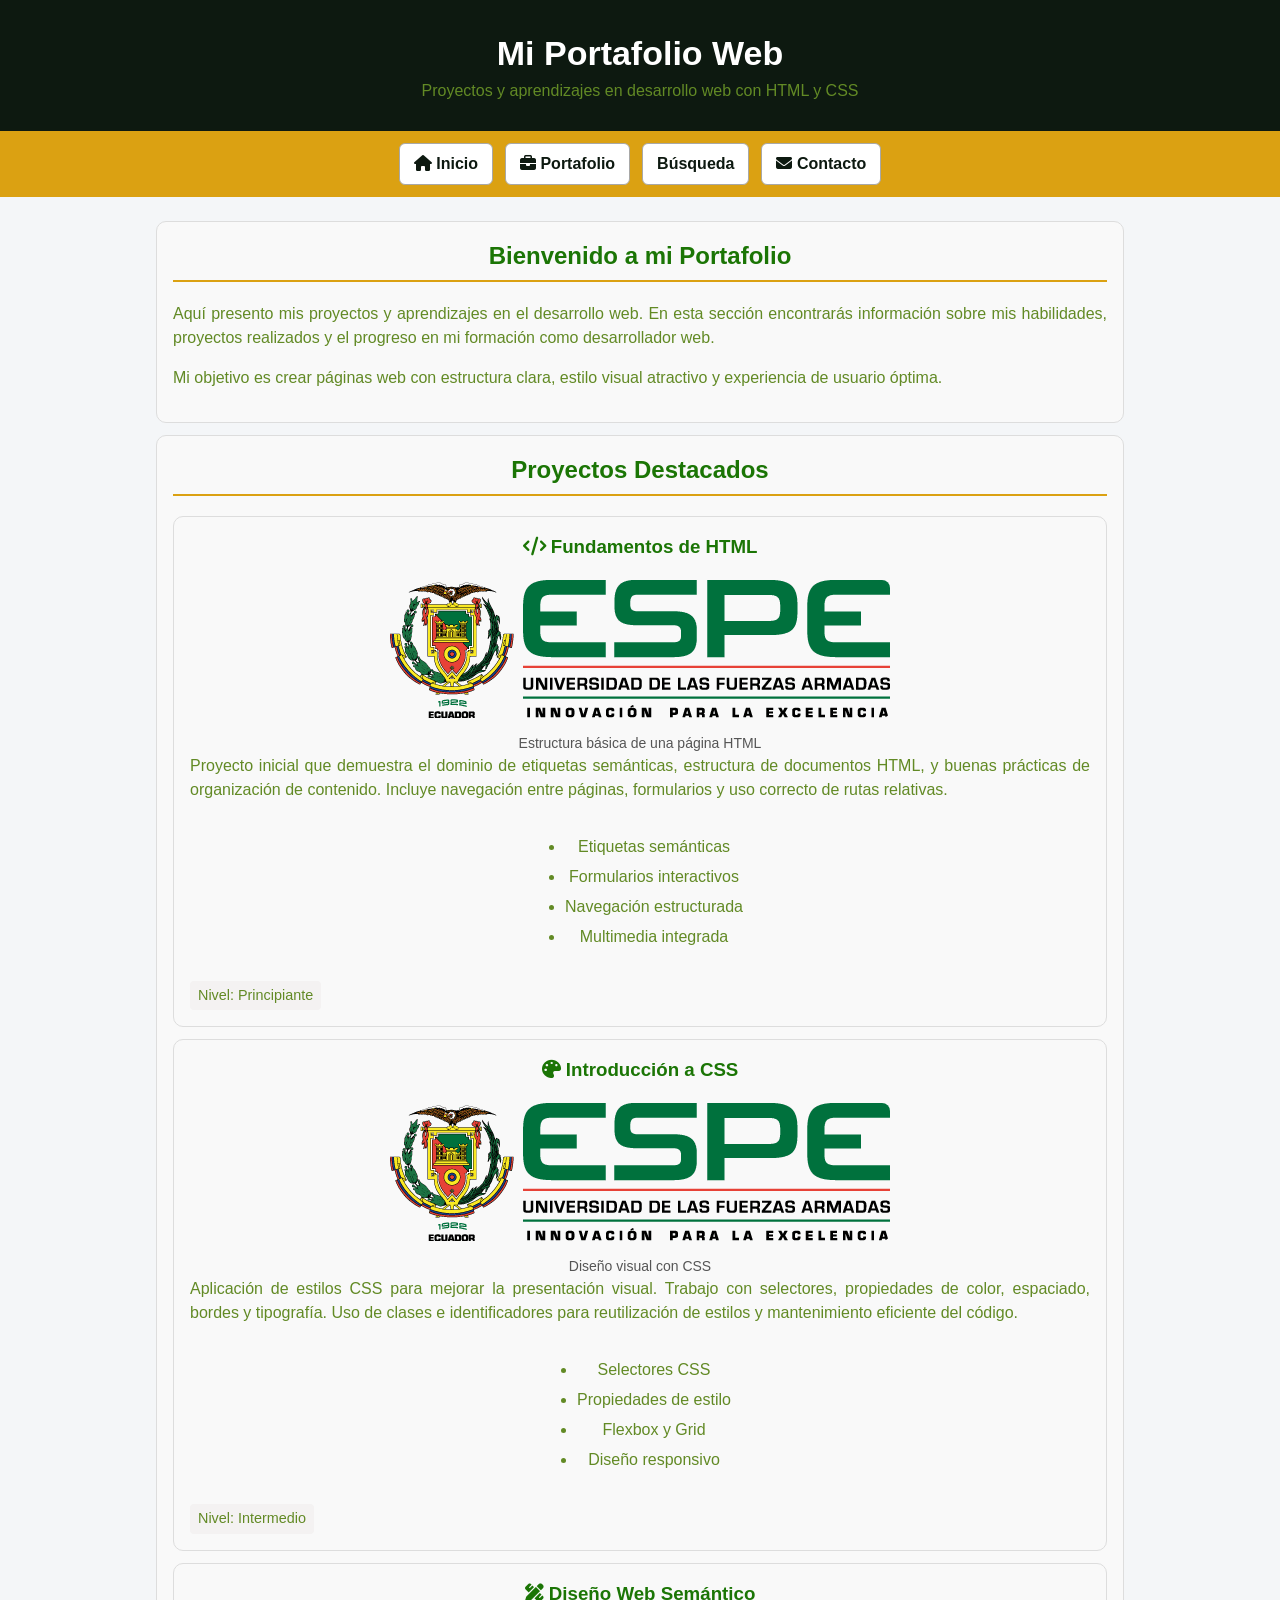
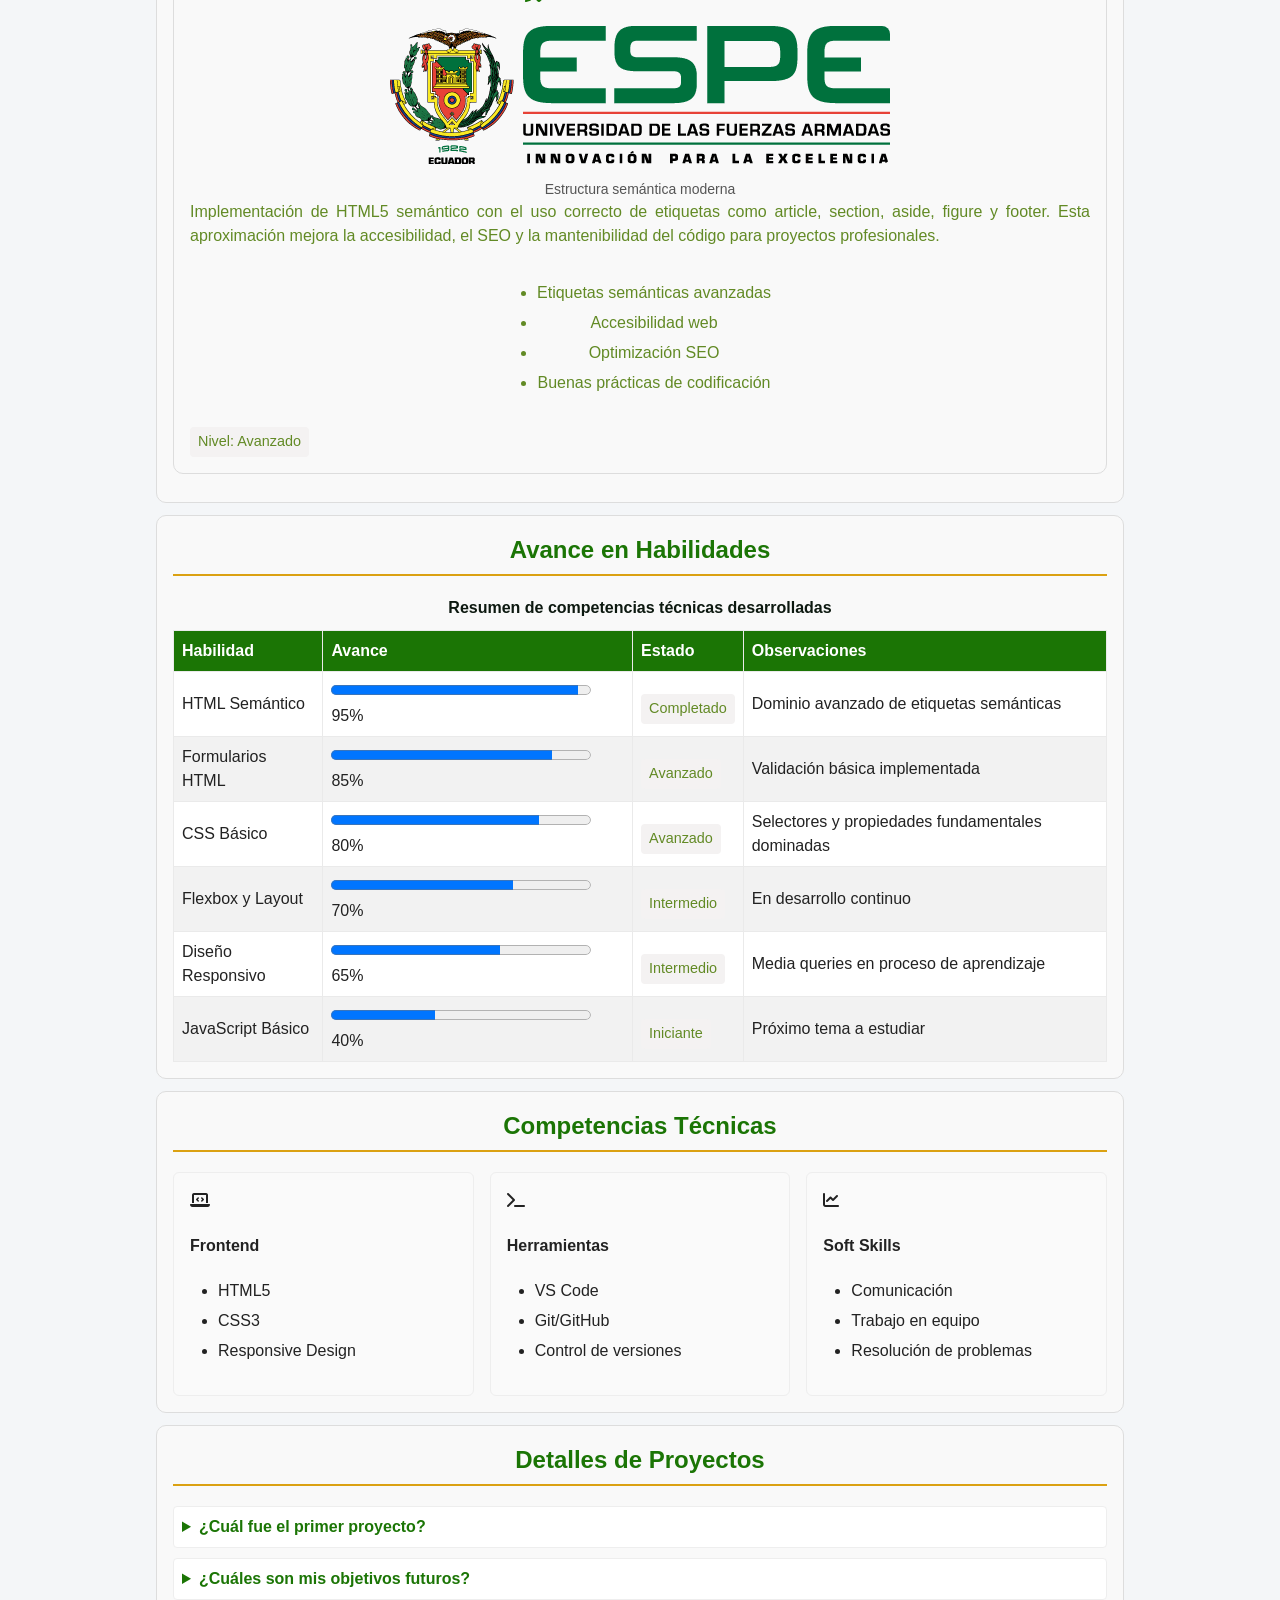
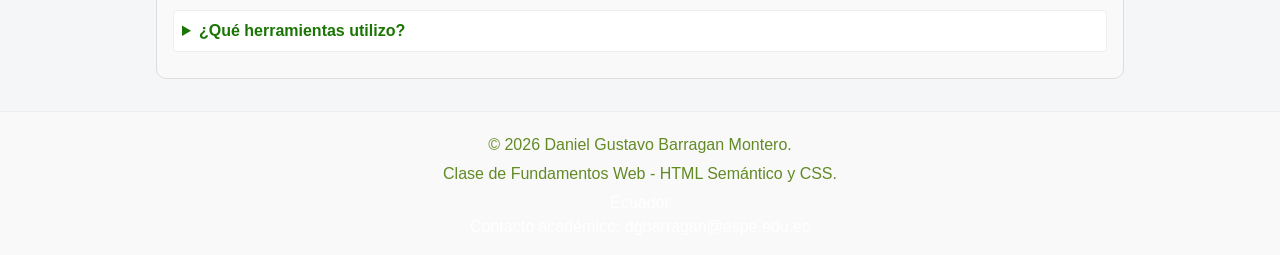
==== pages/portafolio.html @ 195ca611 "Inicio" ====
<!DOCTYPE html>
<html lang="es">

<head>
    <meta charset="UTF-8">
    <title>Mi Portafolio Web</title>

    <!-- Como este archivo está dentro de pages, se sube un nivel con ../ -->
    <link rel="icon" href="../img/mundito.ico" type="image/x-icon">

    <link rel="stylesheet" href="https://cdnjs.cloudflare.com/ajax/libs/font-awesome/6.5.0/css/all.min.css">

    <link rel="stylesheet" href="../css/general.css">
    <link rel="stylesheet" href="../css/portafolio.css">
</head>

<body>

    <!-- Encabezado principal -->
    <header>
        <h1>Mi Portafolio Web</h1>
        <p>Proyectos y aprendizajes en desarrollo web con HTML y CSS</p>
    </header>

    <!-- Menú de navegación -->
    <nav>
        <a href="../index.html">
            <i class="fa-solid fa-house"></i>
            Inicio
        </a>

        <a href="portafolio.html">
            <i class="fa-solid fa-briefcase"></i>
            Portafolio
        </a>

        <a href="buscar.html">Búsqueda</a>

        <a href="cto/contacto.html">
            <i class="fa-solid fa-envelope"></i>
            Contacto
        </a>
    </nav>

    <!-- Contenido principal -->
    <main>

        <!-- Sección de presentación -->
        <section id="presentacion-portafolio">
            <h2>Bienvenido a mi Portafolio</h2>
            <p>
                Aquí presento mis proyectos y aprendizajes en el desarrollo web.
                En esta sección encontrarás información sobre mis habilidades,
                proyectos realizados y el progreso en mi formación como desarrollador web.
            </p>
            <p>
                Mi objetivo es crear páginas web con estructura clara,
                estilo visual atractivo y experiencia de usuario óptima.
            </p>
        </section>

        <!-- Sección de proyectos / artículos -->
        <section id="proyectos">
            <h2>Proyectos Destacados</h2>

            <!-- Artículo 1: Fundamentos de HTML -->
            <section>
                <div>
                    <h3><i class="fa-solid fa-code"></i> Fundamentos de HTML</h3>
                </div>

                <figure>
                    <img src="../img/espe/imagenEjemploEspe.png" alt="HTML Fundamentals">
                    <figcaption>Estructura básica de una página HTML</figcaption>
                </figure>

                <p>
                    Proyecto inicial que demuestra el dominio de etiquetas semánticas,
                    estructura de documentos HTML, y buenas prácticas de organización
                    de contenido. Incluye navegación entre páginas, formularios y uso
                    correcto de rutas relativas.
                </p>
                <div class="semantico">
                    <ul>
                        <li>Etiquetas semánticas</li>
                        <li>Formularios interactivos</li>
                        <li>Navegación estructurada</li>
                        <li>Multimedia integrada</li>
                    </ul>
                </div>
                <span>Nivel: Principiante</span>
            </section>

            <!-- Artículo 2: Introducción a CSS -->
            <section>
                <div>
                    <h3><i class="fa-solid fa-palette"></i> Introducción a CSS</h3>
                </div>

                <figure>
                    <img src="../img/espe/imagenEjemploEspe.png" alt="CSS Styling">
                    <figcaption>Diseño visual con CSS</figcaption>
                </figure>

                <p>
                    Aplicación de estilos CSS para mejorar la presentación visual.
                    Trabajo con selectores, propiedades de color, espaciado, bordes
                    y tipografía. Uso de clases e identificadores para reutilización
                    de estilos y mantenimiento eficiente del código.
                </p>

                <div class="semantico">
                    <ul>
                        <li>Selectores CSS</li>
                        <li>Propiedades de estilo</li>
                        <li>Flexbox y Grid</li>
                        <li>Diseño responsivo</li>
                    </ul>
                </div>

                <span>Nivel: Intermedio</span>
            </section>

            <!-- Artículo 3: Diseño Web Semántico -->
            <section>
                <div>

                    <h3><i class="fa-solid fa-pen-ruler"></i> Diseño Web Semántico</h3>
                </div>

                <figure>
                    <img src="../img/espe/imagenEjemploEspe.png" alt="Semantic HTML">
                    <figcaption>Estructura semántica moderna</figcaption>
                </figure>

                <p>
                    Implementación de HTML5 semántico con el uso correcto de etiquetas
                    como article, section, aside, figure y footer. Esta aproximación
                    mejora la accesibilidad, el SEO y la mantenibilidad del código
                    para proyectos profesionales.
                </p>

                <div class="semantico">
                    <ul>
                        <li>Etiquetas semánticas avanzadas</li>
                        <li>Accesibilidad web</li>
                        <li>Optimización SEO</li>
                        <li>Buenas prácticas de codificación</li>
                    </ul>
                </div>

                <span>Nivel: Avanzado</span>
            </section>

        </section>

        <!-- Sección de tabla de progreso -->
        <section id="progreso">
            <h2>Avance en Habilidades</h2>

            <table>
                <caption>Resumen de competencias técnicas desarrolladas</caption>

                <thead>
                    <tr>
                        <th>Habilidad</th>
                        <th>Avance</th>
                        <th>Estado</th>
                        <th>Observaciones</th>
                    </tr>
                </thead>

                <tbody>
                    <tr>
                        <td>HTML Semántico</td>
                        <td>
                            <progress value="95" max="100"></progress>
                            95%
                        </td>
                        <td><span>Completado</span></td>
                        <td>Dominio avanzado de etiquetas semánticas</td>
                    </tr>

                    <tr>
                        <td>Formularios HTML</td>
                        <td>
                            <progress value="85" max="100"></progress>
                            85%
                        </td>
                        <td><span>Avanzado</span></td>
                        <td>Validación básica implementada</td>
                    </tr>

                    <tr>
                        <td>CSS Básico</td>
                        <td>
                            <progress value="80" max="100"></progress>
                            80%
                        </td>
                        <td><span>Avanzado</span></td>
                        <td>Selectores y propiedades fundamentales dominadas</td>
                    </tr>

                    <tr>
                        <td>Flexbox y Layout</td>
                        <td>
                            <progress value="70" max="100"></progress>
                            70%
                        </td>
                        <td><span>Intermedio</span></td>
                        <td>En desarrollo continuo</td>
                    </tr>

                    <tr>
                        <td>Diseño Responsivo</td>
                        <td>
                            <progress value="65" max="100"></progress>
                            65%
                        </td>
                        <td><span>Intermedio</span></td>
                        <td>Media queries en proceso de aprendizaje</td>
                    </tr>

                    <tr>
                        <td>JavaScript Básico</td>
                        <td>
                            <progress value="40" max="100"></progress>
                            40%
                        </td>
                        <td><span>Iniciante</span></td>
                        <td>Próximo tema a estudiar</td>
                    </tr>
                </tbody>
            </table>
        </section>

        <!-- Sección de competencias / habilidades -->
        <section id="competencias">
            <h2>Competencias Técnicas</h2>

            <div>

                <div>
                    <i class="fa-solid fa-laptop-code"></i>
                    <h4>Frontend</h4>
                    <ul>
                        <li>HTML5</li>
                        <li>CSS3</li>
                        <li>Responsive Design</li>
                    </ul>
                </div>

                <div>
                    <i class="fa-solid fa-terminal"></i>
                    <h4>Herramientas</h4>
                    <ul>
                        <li>VS Code</li>
                        <li>Git/GitHub</li>
                        <li>Control de versiones</li>
                    </ul>
                </div>

                <div>
                    <i class="fa-solid fa-chart-line"></i>
                    <h4>Soft Skills</h4>
                    <ul>
                        <li>Comunicación</li>
                        <li>Trabajo en equipo</li>
                        <li>Resolución de problemas</li>
                    </ul>
                </div>

            </div>
        </section>

        <!-- Sección de detalles expandibles -->
        <section id="detalles">
            <h2>Detalles de Proyectos</h2>

            <details>
                <summary>¿Cuál fue el primer proyecto?</summary>
                <p>
                    Mi primer proyecto fue crear una página web personal completa
                    con múltiples secciones, navegación entre páginas, formularios
                    y contenido multimedia. Este proyecto sentó las bases para
                    entender la estructura HTML5.
                </p>
            </details>

            <details>
                <summary>¿Cuáles son mis objetivos futuros?</summary>
                <p>
                    Deseo aprender JavaScript para interactividad, dominar frameworks
                    como React, entender backend con Node.js, y eventualmente crear
                    aplicaciones web completas. También quiero especializarme en
                    diseño responsivo y accesibilidad web.
                </p>
            </details>

            <details>
                <summary>¿Qué herramientas utilizo?</summary>
                <p>
                    Utilizo Visual Studio Code como editor principal, Git para control
                    de versiones, y navegadores modernos para testing. Complemento
                    con Font Awesome para íconos y librerías CSS externas cuando es
                    necesario.
                </p>
            </details>

        </section>

    </main>

    <!-- Pie de página -->
    <footer>
        <p>&copy; 2026 Daniel Gustavo Barragan Montero.</p>
        <p>Clase de Fundamentos Web - HTML Semántico y CSS.</p>

        <address>
            Ecuador<br>
            Contacto académico: dgbarragan@espe.edu.ec
        </address>
    </footer>

</body>

</html>
---- css/general.css ----
/* ============================================================
   general.css
   Archivo CSS general para TODAS las páginas del sitio.
   Aquí se colocan estilos compartidos: reinicio básico, etiquetas,
   navegación, formularios, tablas, multimedia y utilidades.

   Para enseñar poco a poco:
   1. Copiar este archivo completo.
   2. Comentar o descomentar bloques según el tema de clase.
   3. Mostrar cómo cambia la página al guardar y actualizar navegador.
   ============================================================ */


/* ============================================================
   BLOQUE 1: SELECTOR UNIVERSAL (*)
   Aplica a todos los elementos HTML.
   Sirve para controlar el cálculo de tamaños y quitar espacios
   inesperados del navegador.
   ============================================================ */

* {
    box-sizing: border-box;
}


/* ============================================================
   BLOQUE 2: ESTILO GENERAL DEL BODY
   body representa todo el contenido visible de la página.
   Aquí se define fuente, color de texto, color de fondo,
   margen e interlineado.
   ============================================================ */

body {
    margin: 0;
    font-family: Arial, Helvetica, sans-serif;
    background-color: #f4f6f8;
    color: #222222;
    line-height: 1.6;
}


/* ============================================================
   BLOQUE 3: SELECTORES DE ETIQUETA
   Estos estilos afectan directamente a etiquetas HTML.
   Ejemplos: h1, h2, p, a, img.
   ============================================================ */

h1 {
    margin: 0;
    font-size: 34px;
    text-align: center;
}

h2 {
    color: #1b7505;
    margin-top: 0;
    border-bottom: 2px solid #dba112;
    padding-bottom: 6px;
}

h3 {
    color: #0d1910;
}

p {
    font-size: 16px;
    text-align: justify;
}

a {
    color: #1b7505;
    text-decoration: none;
}

a:hover {
    text-decoration: underline;
}


/* ============================================================
   BLOQUE 4: HEADER Y FOOTER
   header se usa para el encabezado.
   footer se usa para el pie de página.
   ============================================================ */

header {
    background-color: #0d1910;
    color: white;
    padding: 28px 16px;
    text-align: center;
}

header p {
    text-align: center;
    margin-bottom: 0;
}

footer {
    background-color: #0d1910;
    color: white;
    text-align: center;
    padding: 20px;
    margin-top: 30px;
}

footer p {
    text-align: center;
    margin: 5px 0;
}

footer address {
    font-style: normal;
}


/* ============================================================
   BLOQUE 5: NAVEGACIÓN
   nav contiene enlaces internos y externos.
   display: flex permite ordenar los enlaces en fila.
   gap crea espacio entre enlaces.
   ============================================================ */

nav {
    background-color: #dba112;
    padding: 12px;
    text-align: center;
    display: flex;
    justify-content: center;
    flex-wrap: wrap;
    gap: 12px;
}

nav a {
    background-color: white;
    color: #0d1910;
    padding: 8px 14px;
    border-radius: 6px;
    font-weight: bold;
    border: 1px solid #a8a8a7;
}

nav a:hover {
    background-color: #1b7505;
    color: white;
    text-decoration: none;
}


/* ============================================================
   BLOQUE 6: ESTRUCTURA PRINCIPAL
   main contiene el contenido principal.
   section y article organizan bloques de información.
   ============================================================ */

main {
    width: 90%;
    max-width: 1100px;
    margin: 25px auto;
}

section,
article,
aside {
    background-color: white;
    padding: 20px;
    margin-bottom: 18px;
    border: 1px solid #dddddd;
    border-radius: 10px;
}


/* ============================================================
   BLOQUE 7: ASIDE
   aside contiene información complementaria.
   ============================================================ */

aside {
    width: 90%;
    max-width: 1100px;
    margin: 20px auto;
    background-color: #fff8e6;
}

aside i {
    margin-right: 8px;
    font-size: 20px;
    color: #1b7505;
}


/* ============================================================
   BLOQUE 8: IMÁGENES Y MULTIMEDIA
   max-width evita que las imágenes y videos se salgan
   del ancho disponible.
   ============================================================ */

img,
video,
iframe {
    max-width: 100%;
    border-radius: 8px;
}

figure {
    text-align: center;
    margin: 0;
}

figcaption {
    font-size: 14px;
    color: #555555;
    margin-top: 8px;
}


/* ============================================================
   BLOQUE 9: LISTAS
   ul sirve para listas sin orden.
   ol sirve para listas ordenadas.
   ============================================================ */

ul,
ol {
    padding-left: 28px;
}

li {
    margin-bottom: 6px;
}


/* ============================================================
   BLOQUE 10: TABLAS
   border-collapse une los bordes de las celdas.
   width: 100% hace que la tabla use todo el ancho disponible.
   ============================================================ */

table {
    width: 100%;
    border-collapse: collapse;
    background-color: white;
}

caption {
    font-weight: bold;
    margin-bottom: 10px;
    color: #0d1910;
}

th {
    background-color: #1b7505;
    color: white;
    padding: 10px;
}

td {
    padding: 10px;
    border: 1px solid #cccccc;
}

tr:nth-child(even) {
    background-color: #f2f2f2;
}


/* ============================================================
   BLOQUE 11: FORMULARIOS
   input, select, textarea y button son elementos comunes
   dentro de formularios.
   ============================================================ */

form {
    margin-top: 12px;
}

label {
    font-weight: bold;
}

input,
select,
textarea {
    width: 100%;
    padding: 9px;
    margin-top: 5px;
    border: 1px solid #a8a8a7;
    border-radius: 6px;
    font-size: 15px;
}

input[type="checkbox"],
input[type="radio"] {
    width: auto;
    margin-right: 6px;
}

textarea {
    resize: vertical;
}

button {
    background-color: #1b7505;
    color: white;
    border: none;
    padding: 10px 18px;
    border-radius: 6px;
    cursor: pointer;
    font-weight: bold;
}

button:hover {
    background-color: #0d1910;
}


/* ============================================================
   BLOQUE 12: ATRIBUTOS Y ESTADOS DE FORMULARIO
   :focus se activa cuando el usuario selecciona un campo.
   :required permite explicar campos obligatorios.
   ============================================================ */

input:focus,
select:focus,
textarea:focus {
    outline: 2px solid #dba112;
    border-color: #1b7505;
}

input:required,
select:required,
textarea:required {
    border-left: 5px solid #dba112;
}


/* ============================================================
   BLOQUE 13: DETAILS, SUMMARY, PROGRESS Y METER
   Se usan para contenido desplegable y barras de progreso.
   ============================================================ */

details {
    background-color: #f4f6f8;
    padding: 12px;
    border-radius: 8px;
    border: 1px solid #dddddd;
    margin-bottom: 10px;
}

summary {
    cursor: pointer;
    font-weight: bold;
    color: #1b7505;
}

progress,
meter {
    width: 260px;
    height: 20px;
}


/* ============================================================
   BLOQUE 14: TEXTO TÉCNICO
   code, pre y kbd ayudan a explicar código dentro de HTML.
   ============================================================ */

code {
    background-color: #eeeeee;
    color: #b00020;
    padding: 2px 5px;
    border-radius: 4px;
}

pre {
    background-color: #0d1910;
    color: white;
    padding: 15px;
    border-radius: 8px;
    overflow-x: auto;
}

kbd {
    background-color: #222222;
    color: white;
    padding: 3px 6px;
    border-radius: 4px;
}


/* ============================================================
   BLOQUE 15: SELECTORES DE CLASE
   Una clase se escribe con punto.
   En HTML se usa así: class="centrado"
   ============================================================ */

.centrado {
    text-align: center;
}

.texto-verde {
    color: #1b7505;
}

.texto-dorado {
    color: #dba112;
}

.caja-destacada {
    background-color: #fff8e6;
    border: 2px solid #dba112;
    padding: 15px;
    border-radius: 8px;
}


/* ============================================================
   BLOQUE 16: SELECTORES DE ID
   Un id se escribe con numeral.
   En HTML se usa así: id="objetivo"
   ============================================================ */

#objetivo {
    border-left: 6px solid #1b7505;
}

#intereses {
    border-left: 6px solid #dba112;
}

#multimedia {
    border-left: 6px solid #0d1910;
}


/* ============================================================
   BLOQUE 17: RESPONSIVE BÁSICO
   Cuando la pantalla es pequeña, el menú se acomoda en columna.
   Esto prepara el camino hacia CSS responsive.
   =========================================================== */

/* Se aplica solo cuando la pantalla mide 700px o menos, normalmente celulares o tablets pequeñas */
@media (max-width: 700px) {

    /* Selecciona el menú de navegación */
    nav{
        flex-direction: row;
        flex-wrap: wrap;
        align-items: center;
    }

    nav a{
        width: calc(33.33% - 10px);
        margin: 0;
        text-align: center;
    }

    /* Selecciona el título principal de la página */
    h1 {
        /* Reduce el tamaño del título para que no se vea muy grande en celular */
        font-size: 26px;
    }

    /* Selecciona el contenido principal y la barra lateral */
    main,
    aside {
        /* Hace que ocupen el 95% del ancho, dejando un pequeño margen */
        width: 95%;
    }

    /* Selecciona secciones, artículos y barra lateral */
    section,
    article,
    aside {
        /* Reduce el espacio interno para aprovechar mejor la pantalla pequeña */
        padding: 15px;
    }

    /* Selecciona las tablas */
    table {
        /* Reduce el tamaño del texto de la tabla para que entre mejor */
        font-size: 14px;
    }

    /* Selecciona campos de formulario y botones */
    input,
    select,
    textarea,
    button {
        /* Ocupa todo el ancho disponible del contenedor */
        width: 100%;
        /* Impide que el elemento crezca más allá del ancho de su contenedor */
        max-width: 100%;
        /* Hace que padding y bordes se incluyan dentro del ancho total */
        box-sizing: border-box;
        /* Tamaño de texto cómodo para lectura y uso en dispositivos móviles */
        font-size: 16px;
    }

    input,
    select,
    textarea,
    button,
    meter,
    progress,
    audio {
        /* Ocupa todo el ancho disponible del contenedor */
        width: 100%;
        /* Impide que el elemento crezca más allá del ancho de su contenedor */
        max-width: 100%;
        /* Hace que padding y bordes se incluyan dentro del ancho total */
        box-sizing: border-box;
        /* Tamaño de texto cómodo para lectura y uso en dispositivos móviles */
        font-size: 16px;
    }
}
---- css/portafolio.css ----
/* Estilos del portafolio*/
 body {
    font-family: Arial, Helvetica, sans-serif;
    line-height: 1.5;
    color: #222;
    margin: 0;
    padding: 0;
}

header {
    background-color: #0d1910;
    color: white;
    padding: 28px 16px;
    text-align: center;
}

nav {
    background-color: #dba112;
    padding: 12px;
    text-align: center;
    display: flex;
    justify-content: center;
    flex-wrap: wrap;
    gap: 12px;
}

nav a {
    background-color: white;
    color: #0d1910;
    padding: 8px 14px;
    border-radius: 6px;
    font-weight: bold;
    border: 1px solid #a8a8a7;
}

main {
    max-width: 1000px;
    margin: 1.5rem auto;
    padding: 0 1rem
}

p{
    margin-top: 0;
    color: rgb(98, 138, 37);
}

section {
    margin-bottom: 12px;
    background: #f9f9f9;
    padding: 16px; 
}

h2 {
    margin-top: 0;
    color: #1b7505;
    text-align: center;
}
h3 {
    margin-top: 0;
    color: #1b7505;
    text-align: center;
}
.semantico ul li {
    padding: 0px;
    margin-top: 1px;
    text-align: center;
}
.semantico{
    display: flex;
    justify-content: center;
    margin-top: 10px;
    color:rgb(98, 138, 37)
}

span {
    display: inline-block;
    margin-top: 10px;
    padding: 4px 8px;
    background: #f4f2f2;
    border-radius: 4px;
    font-size: .9rem;
    color: rgb(98, 138, 37);
}
#progreso table {
    width: 100%;
    border-collapse: collapse;
    margin-top: 1rem
}

#progreso th,
#progreso td {
    border: 1px solid #eaeaea;
    padding: .5rem;
    text-align: left
}

#competencias>div {
    display: flex;
    gap: 1rem;
    flex-wrap: wrap;
    margin-top: 1rem
}

#competencias>div>div {
    flex: 1 1 200px;
    background: #fafafa;
    padding: 1rem;
    border-radius: 6px;
    border: 1px solid #eee
}

details {
    margin-top: .5rem;
    background: #fff;
    padding: .5rem;
    border-radius: 4px;
    border: 1px solid #eee
}

footer {
    text-align: center;
    padding: 1rem;
    background: #f9f9f9;
    margin-top: 2rem;
    border-top: 1px solid #eee
}

@media (max-width: 700px) {

    /* Selecciona el menú de navegación */
    nav{
        flex-direction: row;
        flex-wrap: wrap;
        align-items: center;
    }

    nav a{
        width: calc(33.33% - 10px);
        margin: 5px 0;
        text-align: center;
    }

}
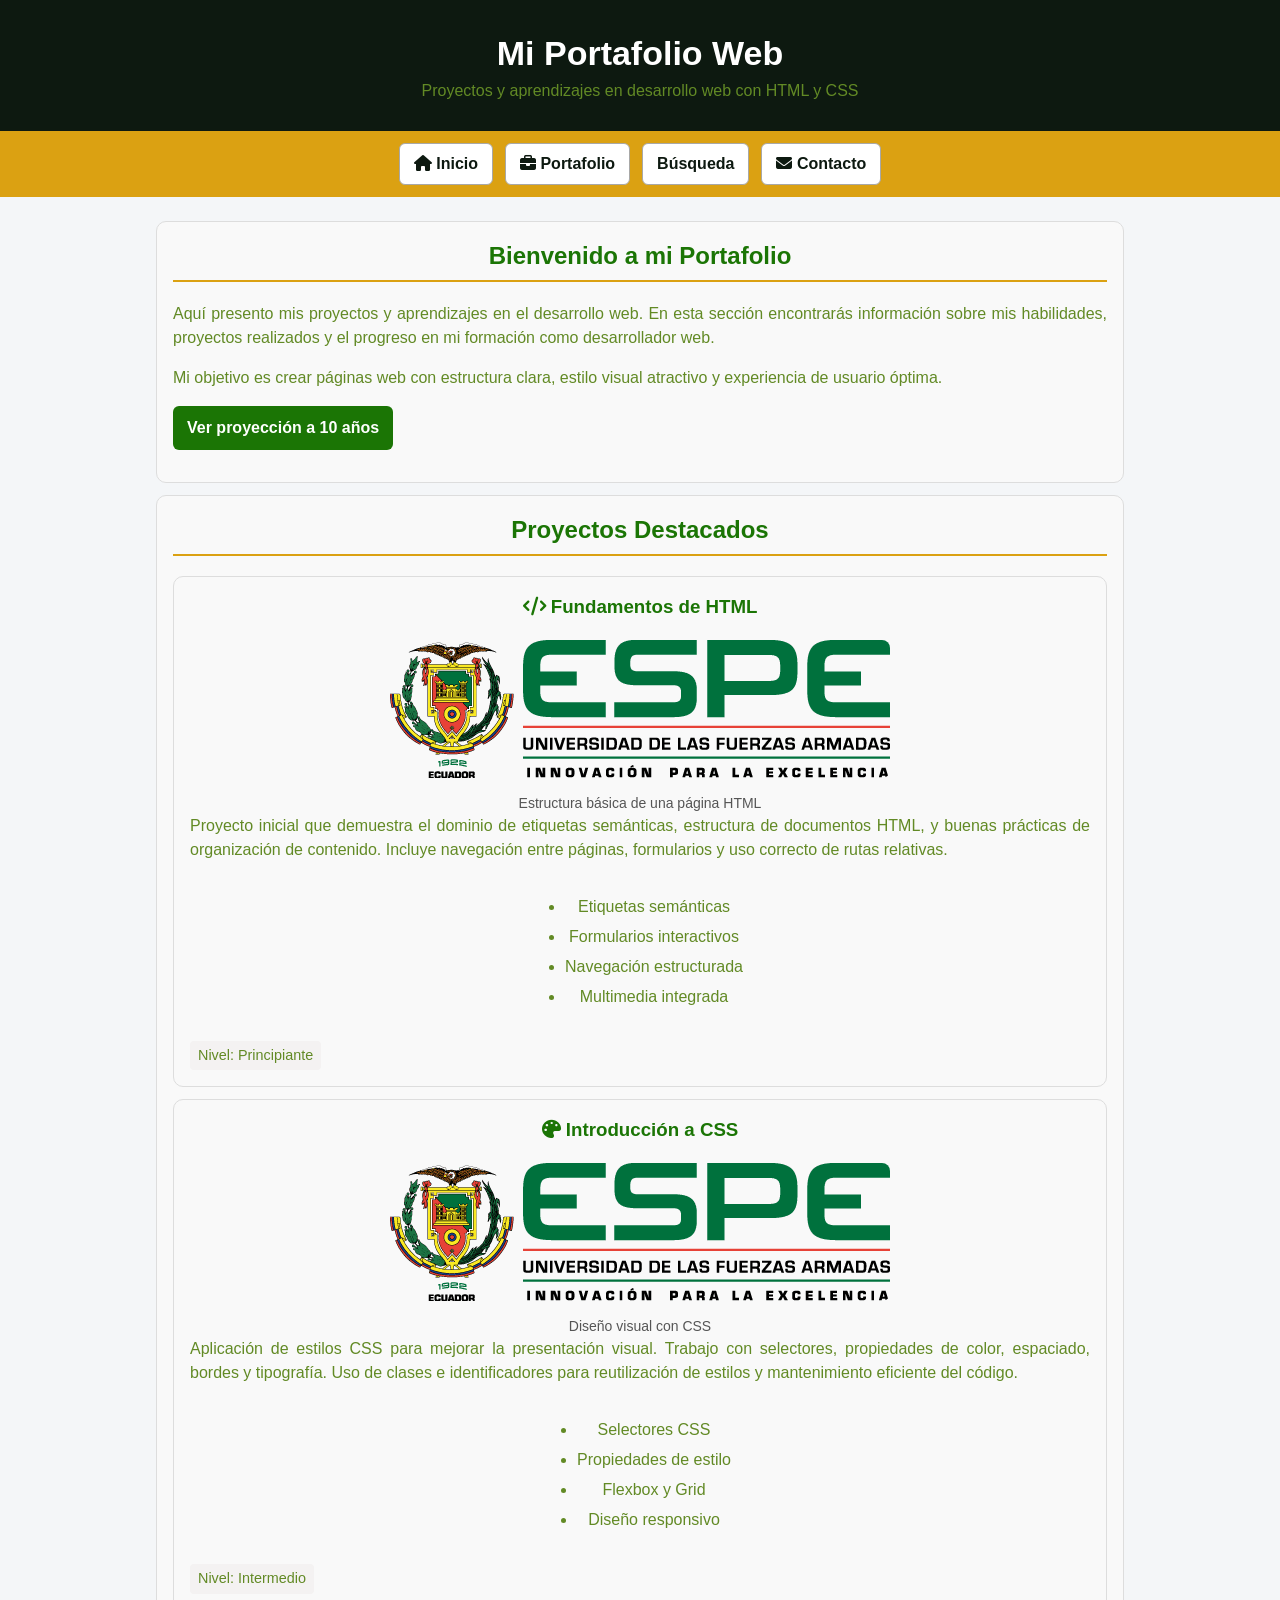
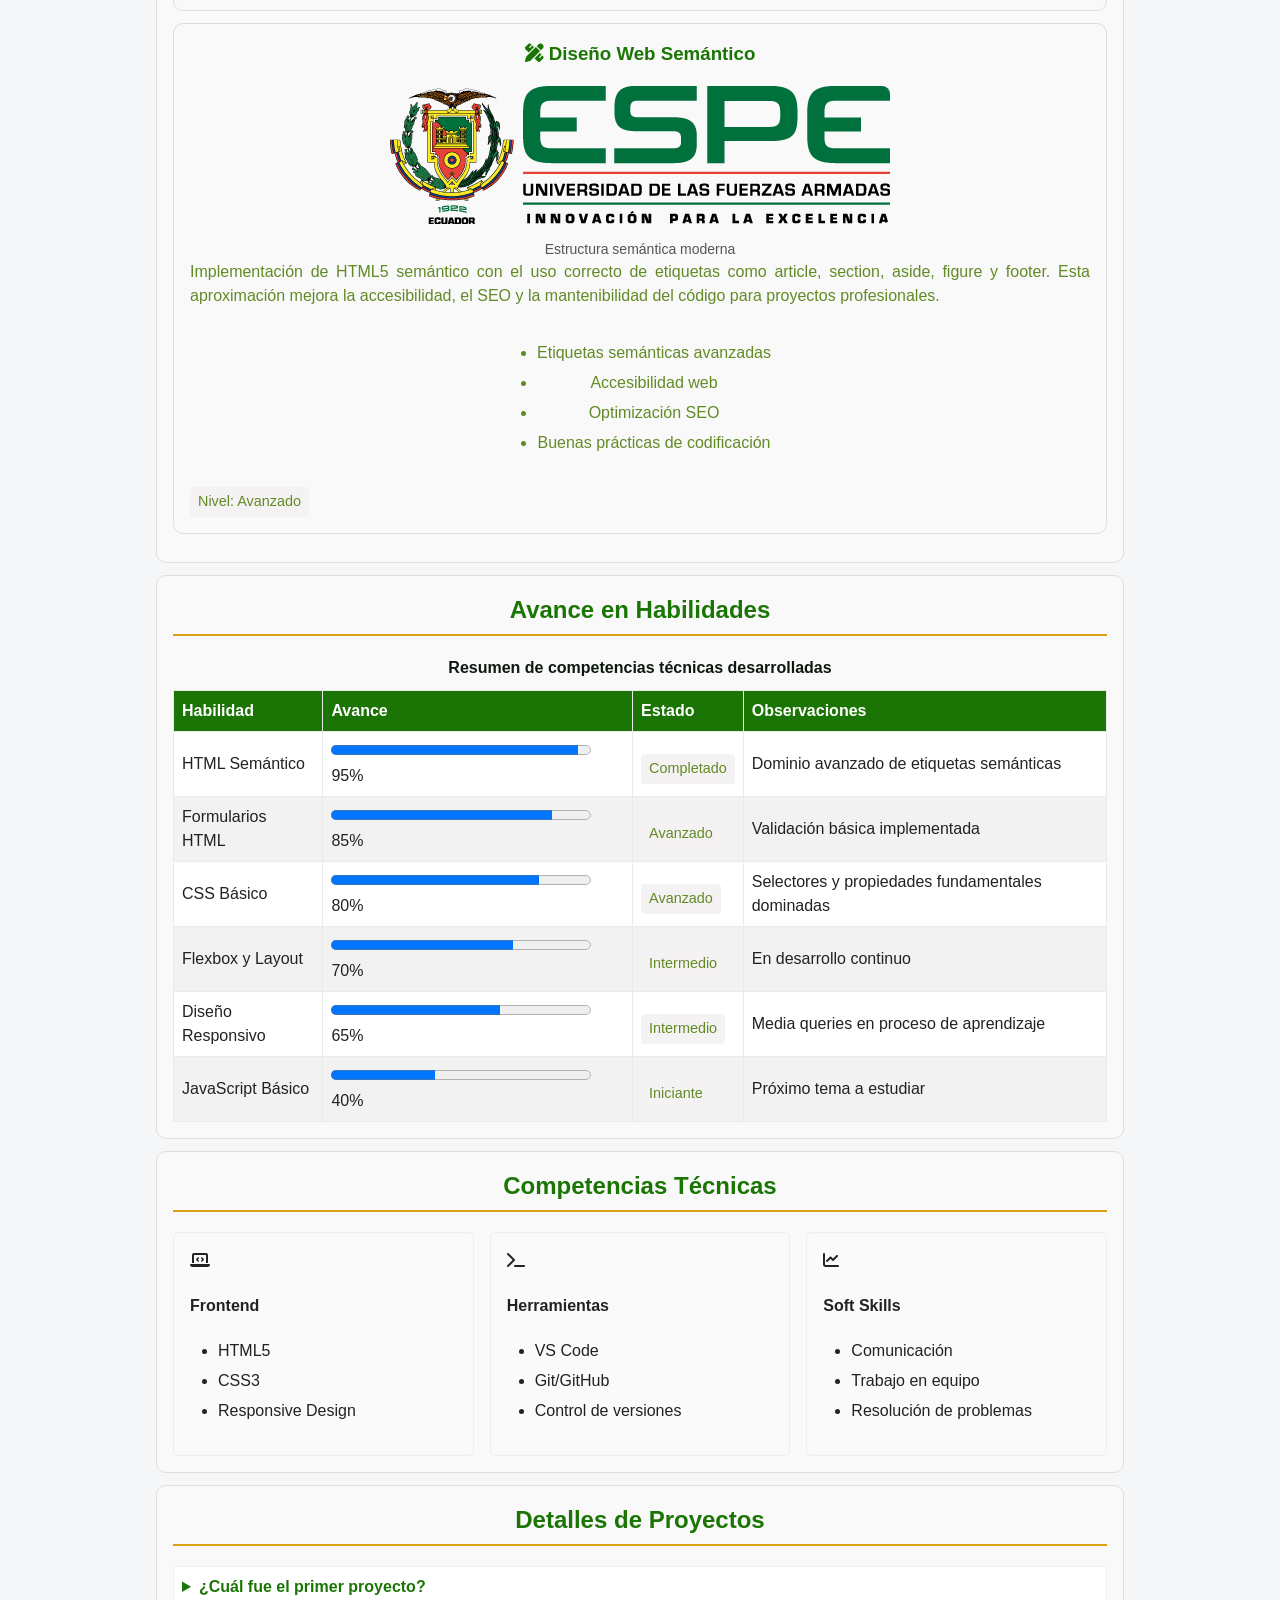
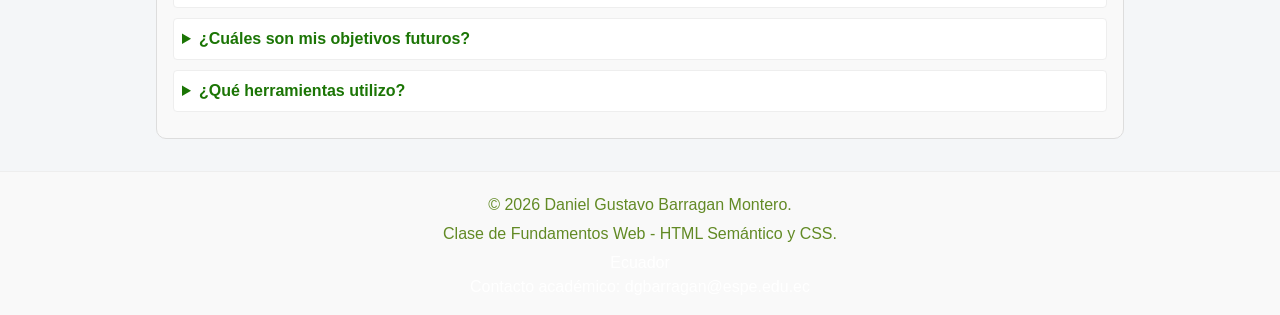
==== commit 4accb812: "mejoras bootstrap Co-authored-by: Copilot <copilot@github.com>" ====
--- a/pages/portafolio.html
+++ b/pages/portafolio.html
@@ -57,6 +57,9 @@
                 Mi objetivo es crear páginas web con estructura clara,
                 estilo visual atractivo y experiencia de usuario óptima.
             </p>
+            <p>
+                <a class="btn-proyeccion" href="../pages/proyeccion.html">Ver proyección a 10 años</a>
+            </p>
         </section>
 
         <!-- Sección de proyectos / artículos -->
--- a/css/portafolio.css
+++ b/css/portafolio.css
@@ -126,6 +126,18 @@
     border-top: 1px solid #eee
 }
 
+/* Botón que enlaza a la proyección a 10 años */
+.btn-proyeccion{
+    display:inline-block;
+    background-color:#1b7505;
+    color:#fff;
+    padding:10px 14px;
+    border-radius:6px;
+    text-decoration:none;
+    font-weight:bold;
+}
+.btn-proyeccion:hover{background-color:#0d1910}
+
 @media (max-width: 700px) {
 
     /* Selecciona el menú de navegación */
